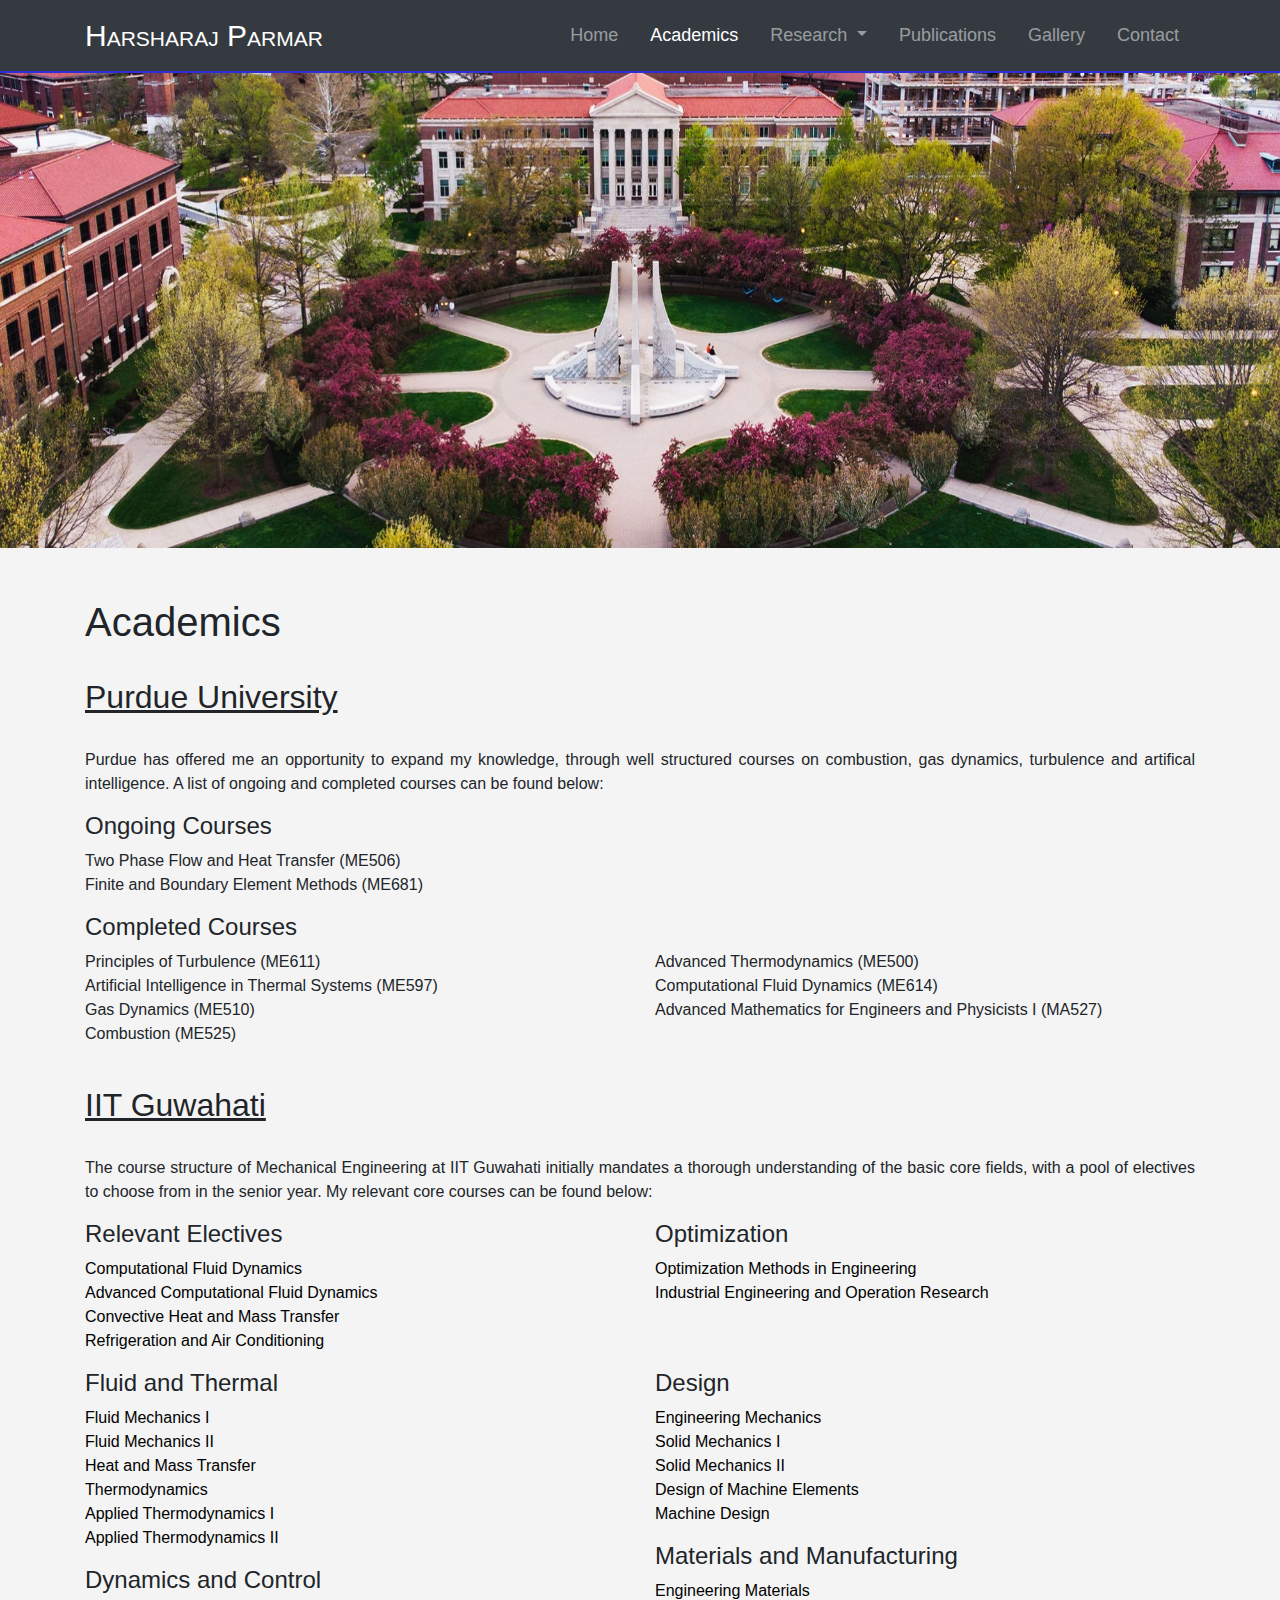
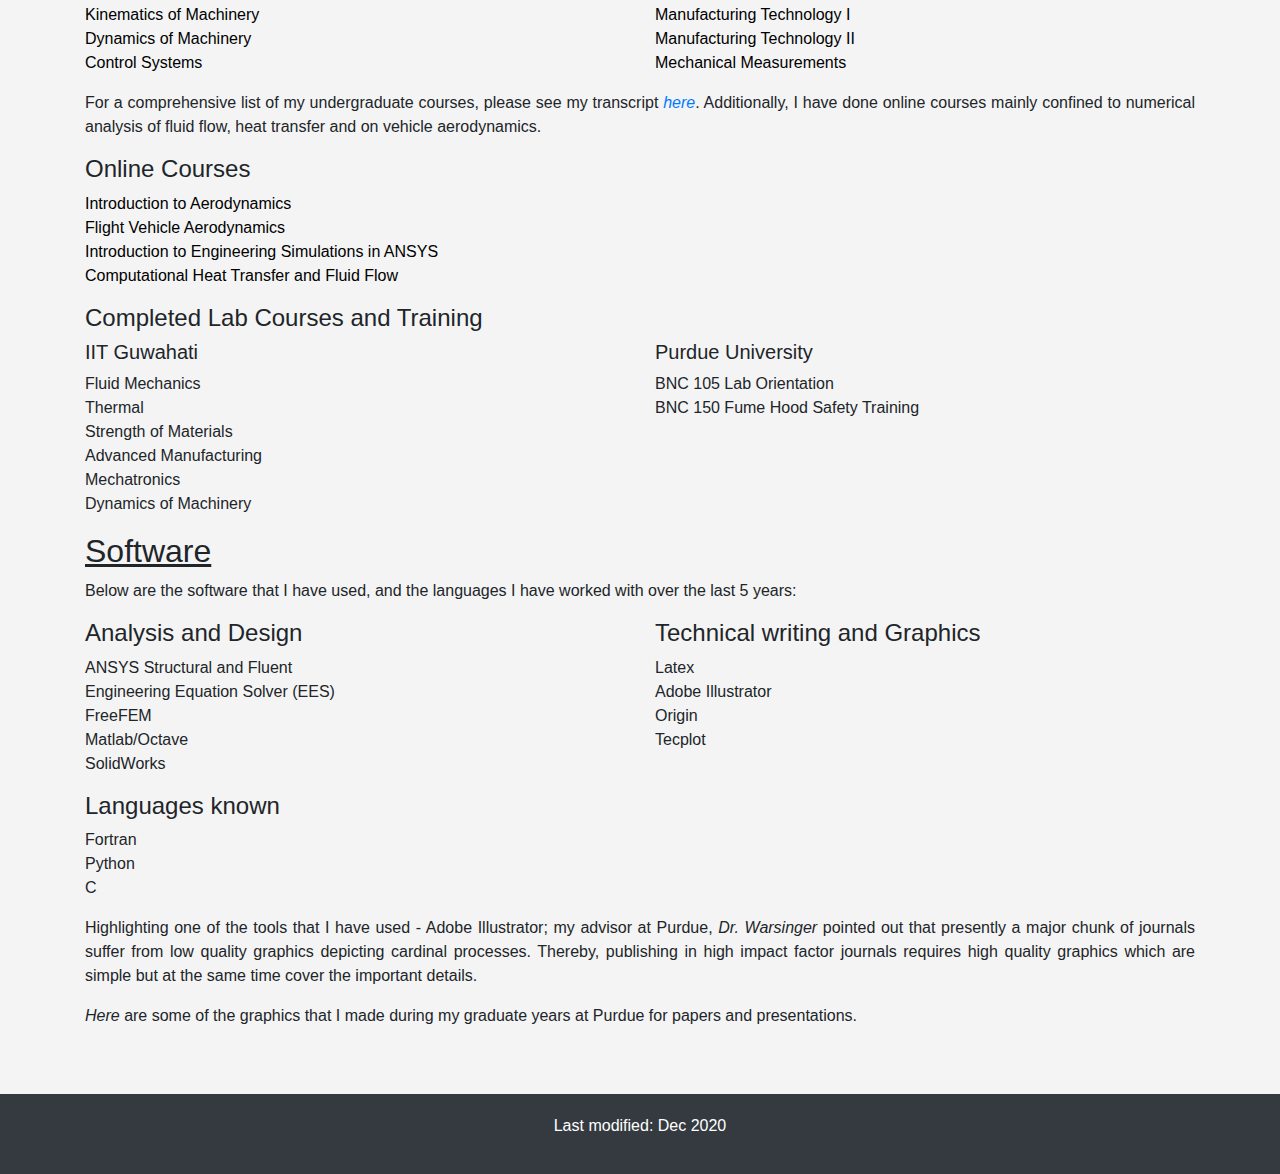
==== academics.html @ 8795d92b "Update academics.html" ====
<!DOCTYPE html>
<html>

  <head>
    <meta charset="utf-8">
    <meta name="viewport" content="width=device-width">
    <meta name="description" content="Personal webpage of Harsharaj Parmar">
	  <meta name="keywords" content="Harsharaj, Parmar, IIT Guwahati">
  	<meta name="author" content="Harsharaj Parmar">
    <title>Harsharaj Parmar | Academics</title>
    <script src="./js/jquery.min.js"></script>
    <script src="./js/popper.min.js"></script>
    <script src="./js/bootstrap.min.js"></script>
    <link rel="stylesheet" href="./css/bootstrap.min.css">
    <link rel="stylesheet" href="./css/style.css">
  </head>

  <body>
      <header>
          <nav class="navbar navbar-expand-lg navbar-dark bg-dark">
              <div class="container">
                  <a class="navbar-brand small-caps-text" href="index.html">Harsharaj Parmar</a>
                  <button class="navbar-toggler" type="button" data-toggle="collapse" data-target="#navbarNavDropdown" aria-controls="navbarNavDropdown" aria-expanded="false" aria-label="Toggle navigation">
                      <span class="navbar-toggler-icon"></span>
                  </button>
                  <div class="collapse navbar-collapse d-flex justify-content-end" id="navbarNavDropdown">
                      <ul class="navbar-nav">
                          <li class="nav-item">
                              <a class="nav-link" href="index.html">Home</a>
                          </li>
                          <li class="nav-item active">
                              <a class="nav-link" href="academics.html">Academics<span class="sr-only">(current)</span></a>
                          </li>
                          <li class="nav-item dropdown">
                              <a class="nav-link dropdown-toggle" href="#" id="navbarDropdownMenuLink" role="button" data-toggle="dropdown" aria-haspopup="true" aria-expanded="false">
                                  Research
                              </a>
                              <div class="dropdown-menu" aria-labelledby="navbarDropdownMenuLink">
                                <a class="dropdown-item" href="purdue.html">Purdue</a>
                                <a class="dropdown-item" href="btp.html">Bachelor's Thesis</a>
                                <a class="dropdown-item" href="course_projects.html">Course Projects</a>
                                <a class="dropdown-item" href="hanyang.html">Hanyang</a>
                              </div>
                          </li>
                          <li class="nav-item">
                              <a class="nav-link" href="publications.html">Publications</a>
                          </li>
                          <li class="nav-item">
                              <a class="nav-link" href="gallery.html">Gallery</a>
                          </li>
                          <li class="nav-item">
                              <a class="nav-link" href="contact.html">Contact</a>
                          </li>
                      </ul>
                  </div>
              </div>
          </nav>
      </header>

      <div id="carouselExampleSlidesOnly" class="carousel slide" data-ride="carousel">
        <div class="carousel-inner">
          <div class="carousel-item active">
            <img class="d-block w-100" src="./img/ME.jpg" style="height:475px; width:300px;" alt="First slide">
          </div>
          <div class="carousel-item">
            <img class="d-block w-100" src="./img/IIT_Guwahati.jpg" style="height:475px; width:300px;" alt="Second slide">
          </div>
        </div>
      </div>

      <div class="container">
              <section id="general-info">
              <h1 class="page-title">Academics</h1><br>

                <h2><u>Purdue University</u></h2><br>
                  <p>
                     Purdue has offered me an opportunity to expand my knowledge, through well structured courses on combustion, gas dynamics, turbulence and artifical intelligence. A list of ongoing and completed courses can be found below:
                  </p>

                  <h4>Ongoing Courses</h4>
                  <ul class="list-unstyled" id="course">
                    <li>Two Phase Flow and Heat Transfer (ME506)</li>
                    <li>Finite and Boundary Element Methods (ME681)</li>
                  </ul>

                  <h4>Completed Courses</h4>
                  <div class="row">
                    <div class="col-md-6">
                      <ul class="list-unstyled" id="course">
                        <li>Principles of Turbulence (ME611)</li>
                        <li>Artificial Intelligence in Thermal Systems (ME597)</li>
                        <li>Gas Dynamics (ME510)</li>
                        <li>Combustion (ME525)</li>
                      </ul>
                    </div>
                    <div class="col-md-6">
                      <ul class="list-unstyled" id="course">
                        <li>Advanced Thermodynamics (ME500)</li>
                        <li>Computational Fluid Dynamics (ME614)</li>
                        <li>Advanced Mathematics for Engineers and Physicists I (MA527)</li>
                      </ul>
                    </div>
                  </div><br>

                <h2><u>IIT Guwahati</u></h2><br>
                    <p>
                      The course structure of Mechanical Engineering at IIT Guwahati initially mandates a thorough understanding of the basic core fields, with a pool of electives to choose from in the senior year. My relevant core courses can be found below:
                    </p>

                    <div class="row">
                      <div class="col-md-6">
                        <h4 class="page-title">Relevant Electives</h4>
                        <ul class="list-unstyled" id="course">
                          <li><a href="./pdfs/Computational Fluid Dynamics.pdf" target="_blank">Computational Fluid Dynamics</a></li>
                          <li><a href="./pdfs/ACFD.pdf" target="_blank">Advanced Computational Fluid Dynamics</a></li>
                          <li><a href="./pdfs/CHMT.pdf" target="_blank">Convective Heat and Mass Transfer</a></li>
                          <li><a href="./pdfs/Refrigeration and Airconditioning.pdf" target="_blank">Refrigeration and Air Conditioning</a></li>
                        </ul>
                      </div>
                      <div class="col-md-6">
                        <h4 class="page-title">Optimization</h4>
                        <ul class="list-unstyled" id="course">
                          <li><a href="./pdfs/Optimization.pdf" target="_blank">Optimization Methods in Engineering</a></li>
                          <li><a href="./pdfs/IEOR.pdf" target="_blank">Industrial Engineering and Operation Research</a></li>
                        </ul>
                      </div>
                    </div>

                    <div class="row">
                          <div class="col-md-6">
                          <h4 class="page-title">Fluid and Thermal</h4>
                          <ul class="list-unstyled" id="course">
                            <li><a href="./pdfs/Fluid Mechanics.pdf" target="_blank">Fluid Mechanics I</a></li>
                            <li><a href="./pdfs/Fluid Mechanics II.pdf" target="_blank">Fluid Mechanics II</a></li>
                            <li><a href="./pdfs/Heat and Mass Transfer.pdf" target="_blank">Heat and Mass Transfer</a></li>
                            <li><a href="./pdfs/Thermodynamics.pdf" target="_blank">Thermodynamics</a></li>
                            <li><a href="./pdfs/Applied Thermodynamics.pdf" target="_blank">Applied Thermodynamics I</a></li>
                            <li><a href="./pdfs/Applied Thermodynamics II.pdf" target="_blank">Applied Thermodynamics II</a></li>
                          </ul>

                          <h4 class="page-title">Dynamics and Control</h4>
                          <ul class="list-unstyled" id="course">
                            <li><a href="./pdfs/Kinematics of Machinery.pdf" target="_blank">Kinematics of Machinery</a></li>
                            <li><a href="./pdfs/Dynamics of Machinery.pdf" target="_blank">Dynamics of Machinery</a></li>
                            <li><a href="./pdfs/Control Systems.pdf" target="_blank">Control Systems</a></li>
                          </ul>
                          </div>

                          <div class="col-md-6">
                          <h4 class="page-title">Design</h4>
                          <ul class="list-unstyled" id="course">
                            <li><a href="./pdfs/Engineering Mechanics.pdf" target="_blank">Engineering Mechanics</a></li>
                            <li><a href="./pdfs/Solid Mechanics.pdf" target="_blank">Solid Mechanics I</a></li>
                            <li><a href="./pdfs/Solid Mechanics II.pdf" target="_blank">Solid Mechanics II</a></li>
                            <li><a href="./pdfs/Design of Machine Elements.pdf" target="_blank">Design of Machine Elements</a></li>
                            <li><a href="./pdfs/Machine Design.pdf" target="_blank">Machine Design</a></li>
                          </ul>

                          <h4 class="page-title">Materials and Manufacturing</h4>
                          <ul class="list-unstyled" id="course">
                            <li><a href="./pdfs/Engineering Materials.pdf" target="_blank">Engineering Materials</a></li>
                            <li><a href="./pdfs/Manufacturing Technology.pdf" target="_blank">Manufacturing Technology I</a></li>
                            <li><a href="./pdfs/Manufacturing Technology II.pdf" target="_blank">Manufacturing Technology II</a></li>
                            <li><a href="./pdfs/Measurements.pdf" target="_blank">Mechanical Measurements</a></li>
                          </ul>
                          </div>
                      </div>

                      <p>
                        For a comprehensive list of my undergraduate courses, please see my transcript <a id="course" href="./pdfs/Official Transcript.pdf" target="_blank"><i>here</i></a>. Additionally, I have done online courses mainly confined to numerical analysis of fluid flow, heat transfer and on vehicle aerodynamics.
                      </p>

                      <h4>Online Courses</h4>
                      <ul class="list-unstyled" id="course">
                        <li><a href="https://www.edx.org/course/introduction-to-aerodynamics" target="_blank">Introduction to Aerodynamics</a>
                        <li><a href="https://www.edx.org/course/flight-vehicle-aerodynamics-mitx-16-110x-0" target="_blank">Flight Vehicle Aerodynamics</a>
                        <li><a href="https://www.edx.org/course/a-hands-on-introduction-to-engineering-simulations" target="_blank">Introduction to Engineering Simulations in ANSYS</a>
                        <li><a href="https://nptel.ac.in/courses/112108091/" target="_blank">Computational Heat Transfer and Fluid Flow</a>
                      </ul>

                      <h4>Completed Lab Courses and Training</h4>
                      <div class="row">
                              <div class="col-md-6">
                                      <h5>IIT Guwahati</h5>
                                      <ul class="list-unstyled" id="course">
                                        <li>Fluid Mechanics</li>
                                        <li>Thermal</li>
                                        <li>Strength of Materials</li>
                                        <li>Advanced Manufacturing</li>
                                        <li>Mechatronics</li>
                                        <li>Dynamics of Machinery</li>
                                      </ul>
                              </div>

                              <div class="col-md-6">
                                      <h5>Purdue University</h5>
                                      <ul class="list-unstyled" id="course">
                                        <li>BNC 105 Lab Orientation</li>
                                        <li>BNC 150 Fume Hood Safety Training</li>
                                      </ul>
                              </div>
                      </div>

                      <h2><u>Software</u></h2>
                      <p>
                        Below are the software that I have used, and the languages I have worked with over the last 5 years:
                      </p>
                      <div class="row">
                              <div class="col-md-6">
                                      <h4>Analysis and Design</h4>
                                              <ul class="list-unstyled">
                                                <li>ANSYS Structural and Fluent</li>
                                                <li>Engineering Equation Solver (EES)</li>
                                                <li>FreeFEM</li>
                                                <li>Matlab/Octave</li>
                                                <li>SolidWorks</li>
                                              </ul>

                                      <h4>Languages known</h4>
                                              <ul class="list-unstyled">
                                                <li>Fortran</li>
                                                <li>Python</li>
                                                <li>C</li>
                                              </ul>
                              </div>

                              <div class="col-md-6">
                                      <h4>Technical writing and Graphics</h4>
                                              <ul class="list-unstyled">
                                                <li>Latex</li>
                                                <li>Adobe Illustrator</li>
                                                <li>Origin</li>
                                                <li>Tecplot</li>
                                              </ul>
                              </div>
                      </div>

                      <p>
                        Highlighting one of the tools that I have used - Adobe Illustrator; my advisor at Purdue, <i>Dr. Warsinger</i> pointed out that presently a major chunk of journals suffer from low quality graphics depicting cardinal processes. Thereby, publishing in high impact factor journals requires high quality graphics which are simple but at the same time cover the important details.
                      </p>

                      <p>
                        <i>Here</i> are some of the graphics that I made during my graduate years at Purdue for papers and presentations.
                      </p>

              </section>
      </div>

      <footer class="bg-dark">
          <p>Last modified: Dec 2020</p>
      </footer>

  </body>
</html>
---- css/style.css ----
body {
  background-color:#f4f4f4;
}

nav {
  border-bottom: 2px solid #2e2edc;
  font-size: 18px;
}

.navbar-brand {
  font-size: 30px;
}

.nav-item {
  margin: 0 8px;
}

.small-caps-text {
  font-variant: small-caps;
}

/* Showcase */
#showcase{
  min-height:400px;
  background:url('../img/Von-karmann.jpg') no-repeat;
  background-position: center left;
  text-align:center;
  color:#ffffff;
  border-bottom: 1px solid #dddddd;
}

#showcase2{
  min-height:400px;
  background:url('../img/IIT Guwahati.jpg') no-repeat;
  background-position: center;
  background-size: cover;
  color:#ffffff;
  border-bottom: 1px solid #dddddd;
}

#general-info {
  padding: 50px 0;
  text-align: justify;
}

#general-info .col-md-9 {
  padding-right: 30px;
}

#home-sidebar {
  padding: 30px 20px;
  color: #ffffff;
  text-align: left;
}

ul#course li{
  list-style: none;
}

ul#course a{
  text-decoration: none;
  color: #000;
}

ul#course a:hover{
  text-decoration: underline;
  color: #5DADE2;
}

footer {
  text-align: center;
  color: white;
  padding: 20px 0;
}
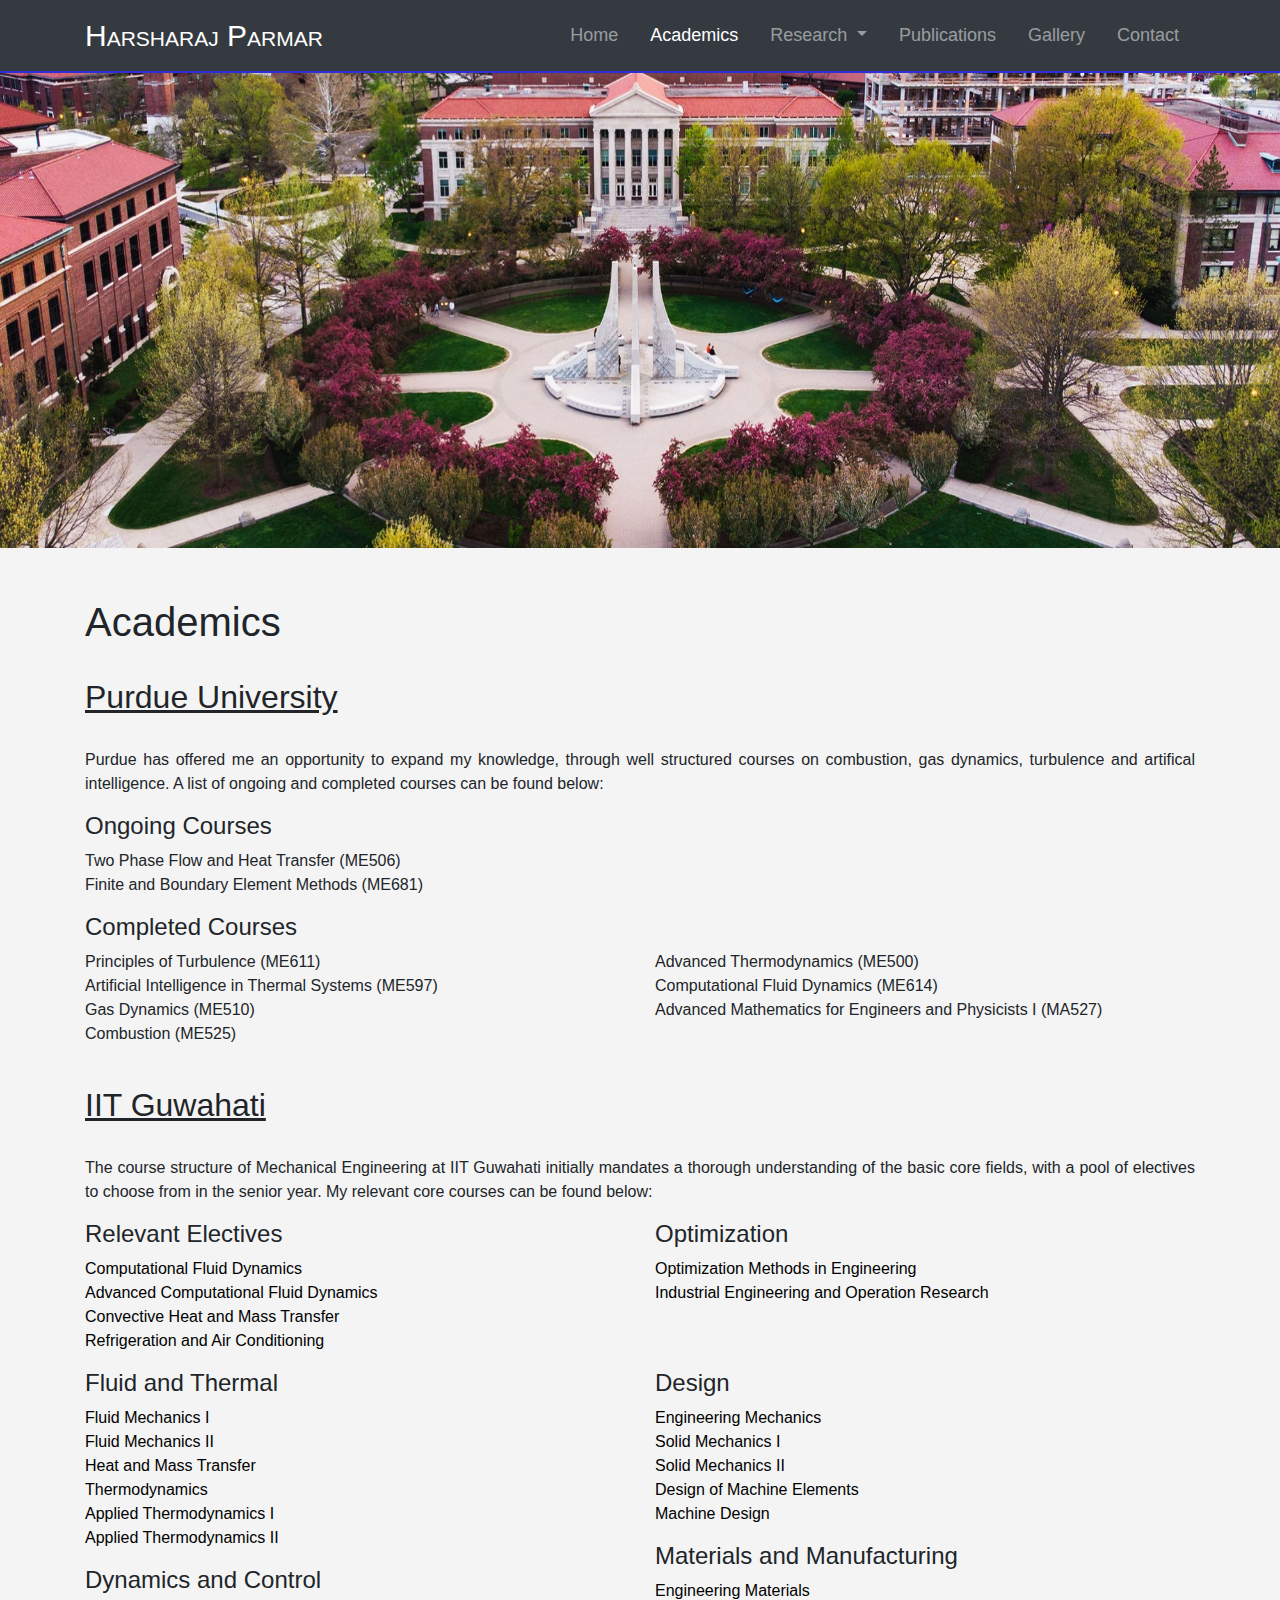
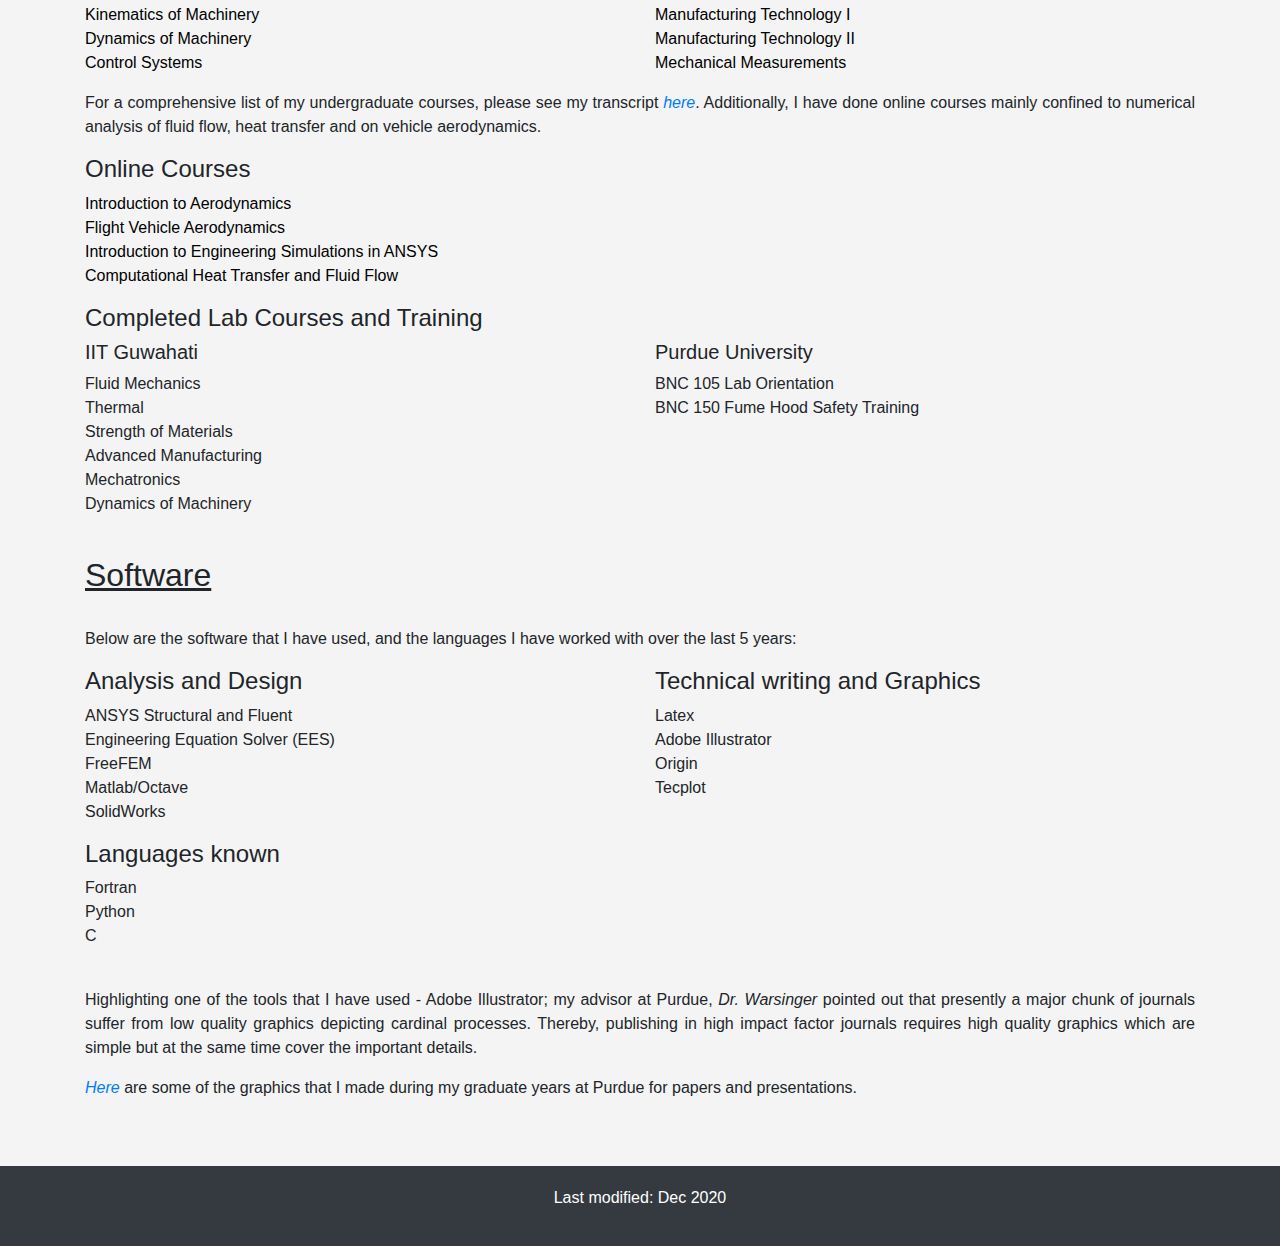
==== commit 1ae9e47e: "Update academics.html" ====
--- a/academics.html
+++ b/academics.html
@@ -199,9 +199,9 @@
                                         <li>BNC 150 Fume Hood Safety Training</li>
                                       </ul>
                               </div>
-                      </div>
-
-                      <h2><u>Software</u></h2>
+                      </div><br>
+
+                      <h2><u>Software</u></h2><br>
                       <p>
                         Below are the software that I have used, and the languages I have worked with over the last 5 years:
                       </p>
@@ -233,14 +233,14 @@
                                                 <li>Tecplot</li>
                                               </ul>
                               </div>
-                      </div>
+                      </div><br>
 
                       <p>
                         Highlighting one of the tools that I have used - Adobe Illustrator; my advisor at Purdue, <i>Dr. Warsinger</i> pointed out that presently a major chunk of journals suffer from low quality graphics depicting cardinal processes. Thereby, publishing in high impact factor journals requires high quality graphics which are simple but at the same time cover the important details.
                       </p>
 
                       <p>
-                        <i>Here</i> are some of the graphics that I made during my graduate years at Purdue for papers and presentations.
+                        <a id="course" href="gallery.html"><i>Here</i></a> are some of the graphics that I made during my graduate years at Purdue for papers and presentations.
                       </p>
 
               </section>
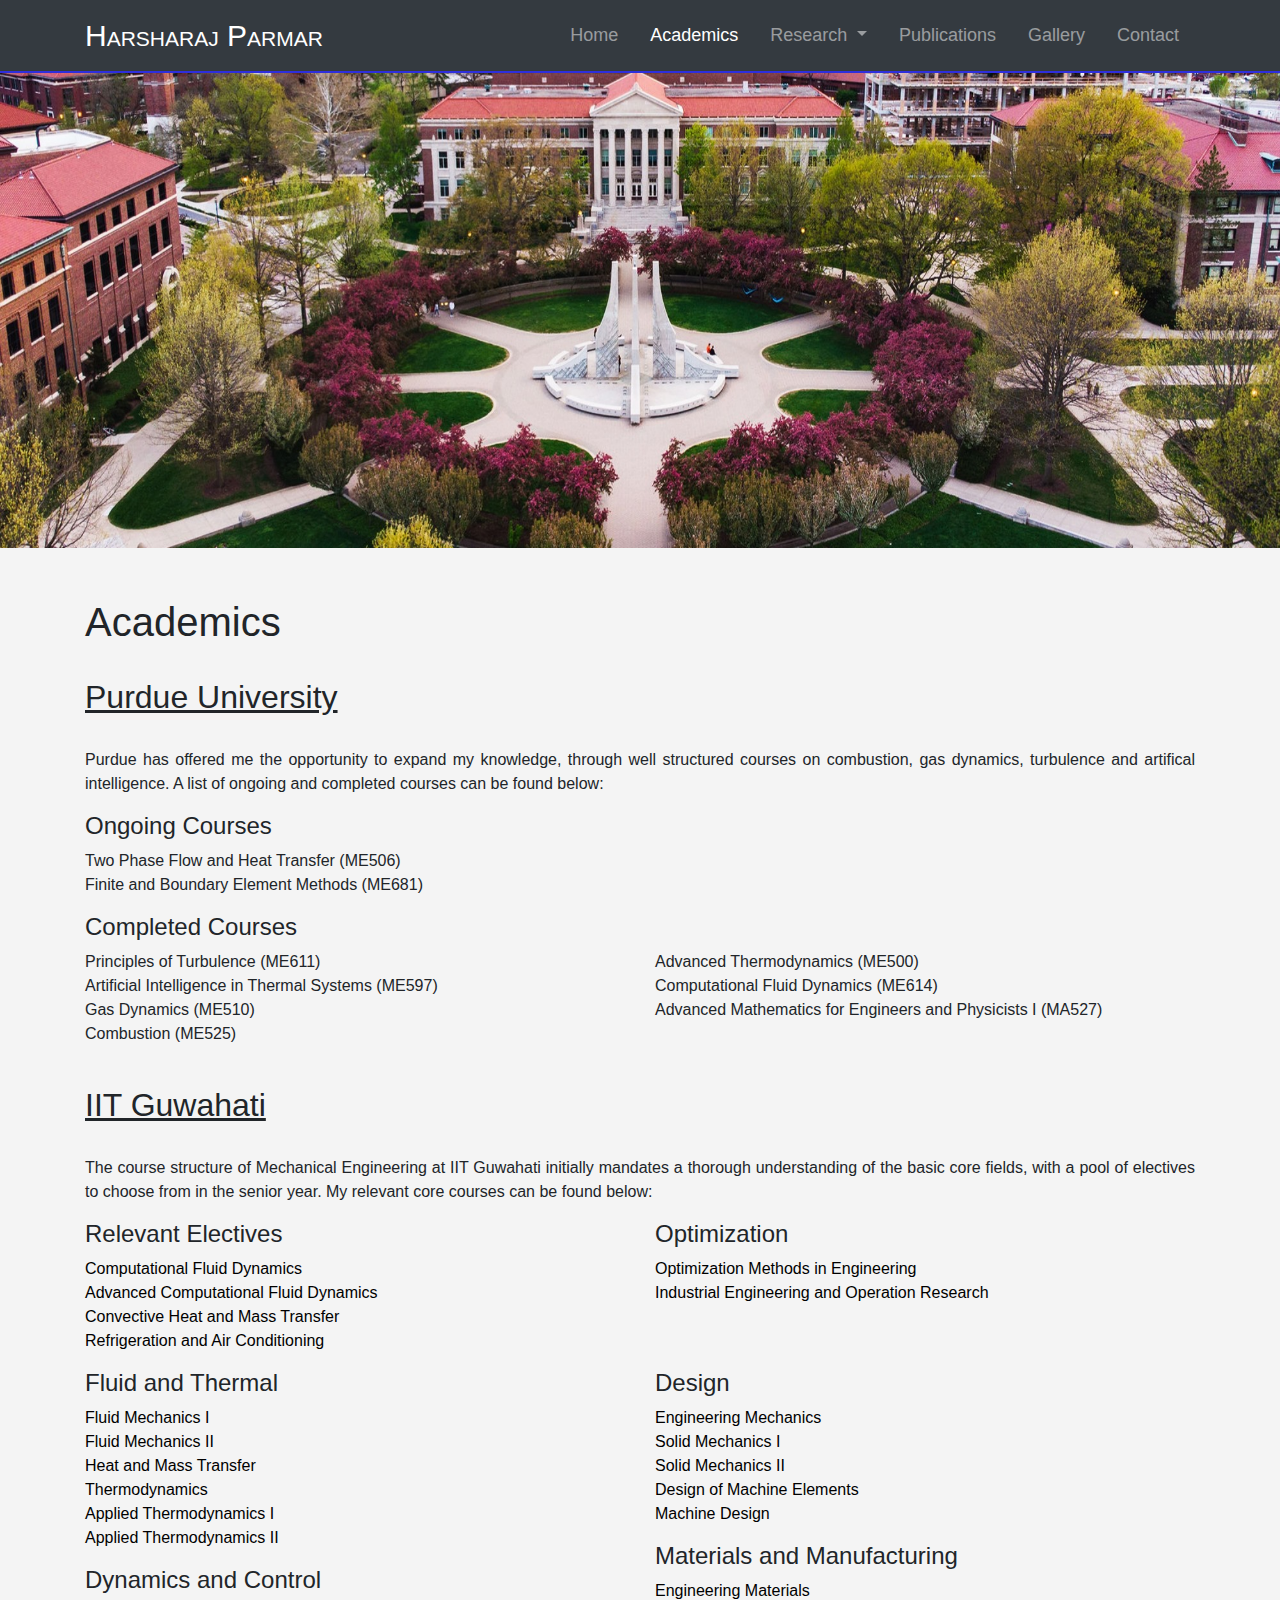
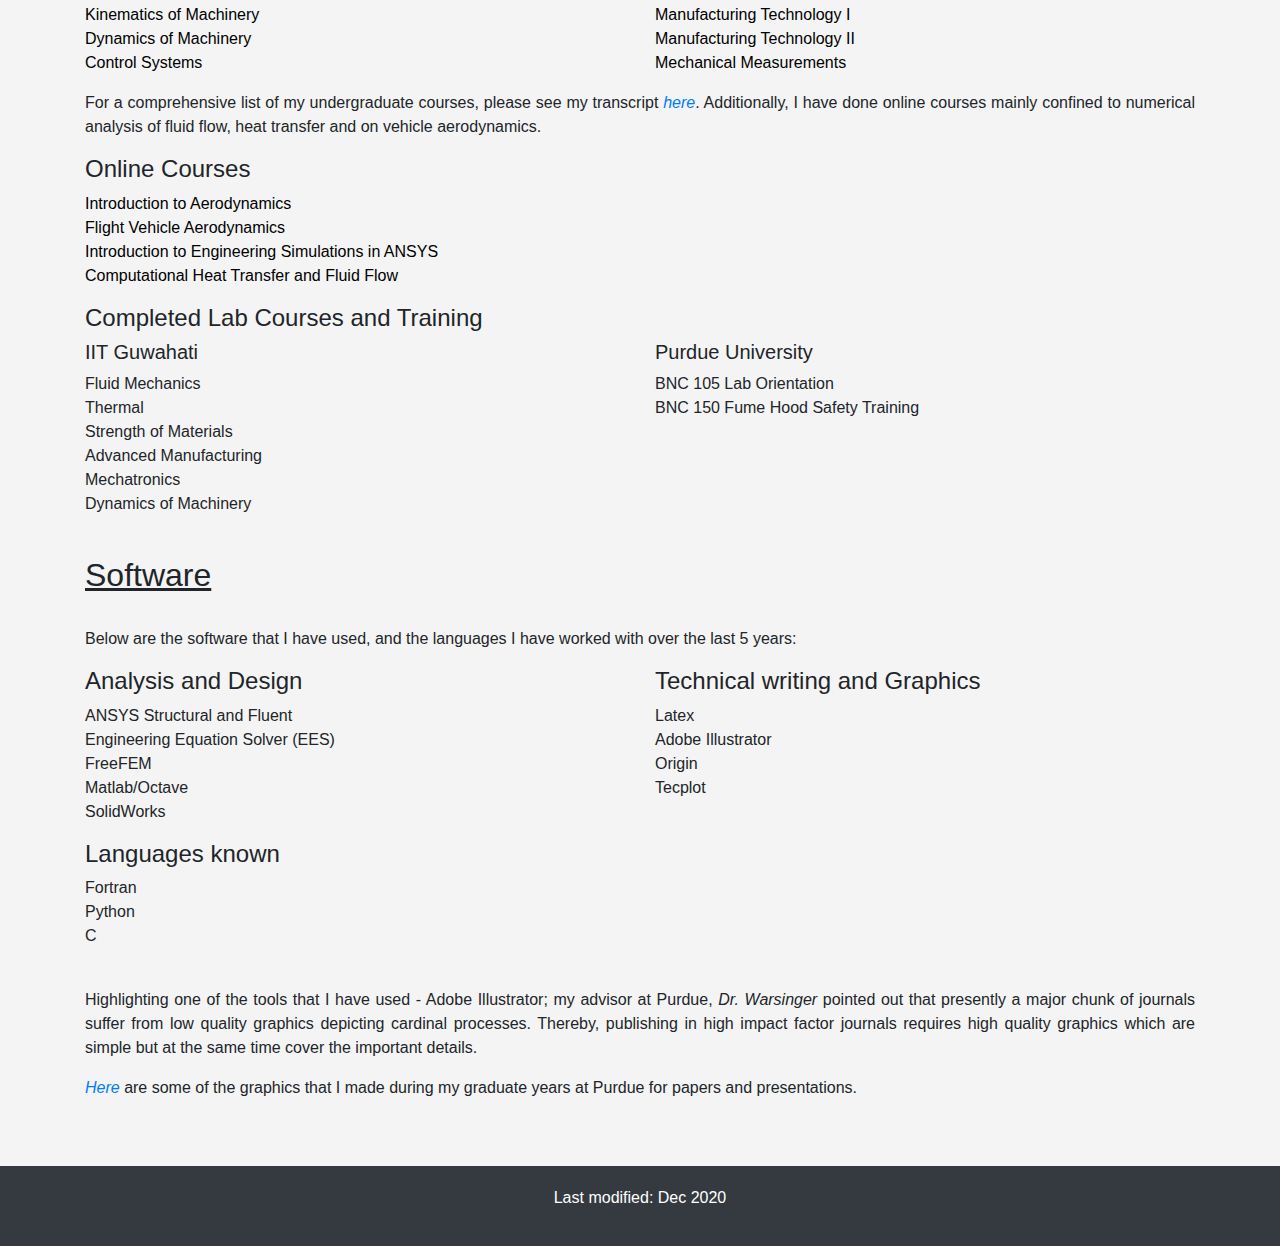
==== commit 667e4878: "contact" ====
--- a/academics.html
+++ b/academics.html
@@ -74,7 +74,7 @@
 
                 <h2><u>Purdue University</u></h2><br>
                   <p>
-                     Purdue has offered me an opportunity to expand my knowledge, through well structured courses on combustion, gas dynamics, turbulence and artifical intelligence. A list of ongoing and completed courses can be found below:
+                     Purdue has offered me the opportunity to expand my knowledge, through well structured courses on combustion, gas dynamics, turbulence and artifical intelligence. A list of ongoing and completed courses can be found below:
                   </p>
 
                   <h4>Ongoing Courses</h4>
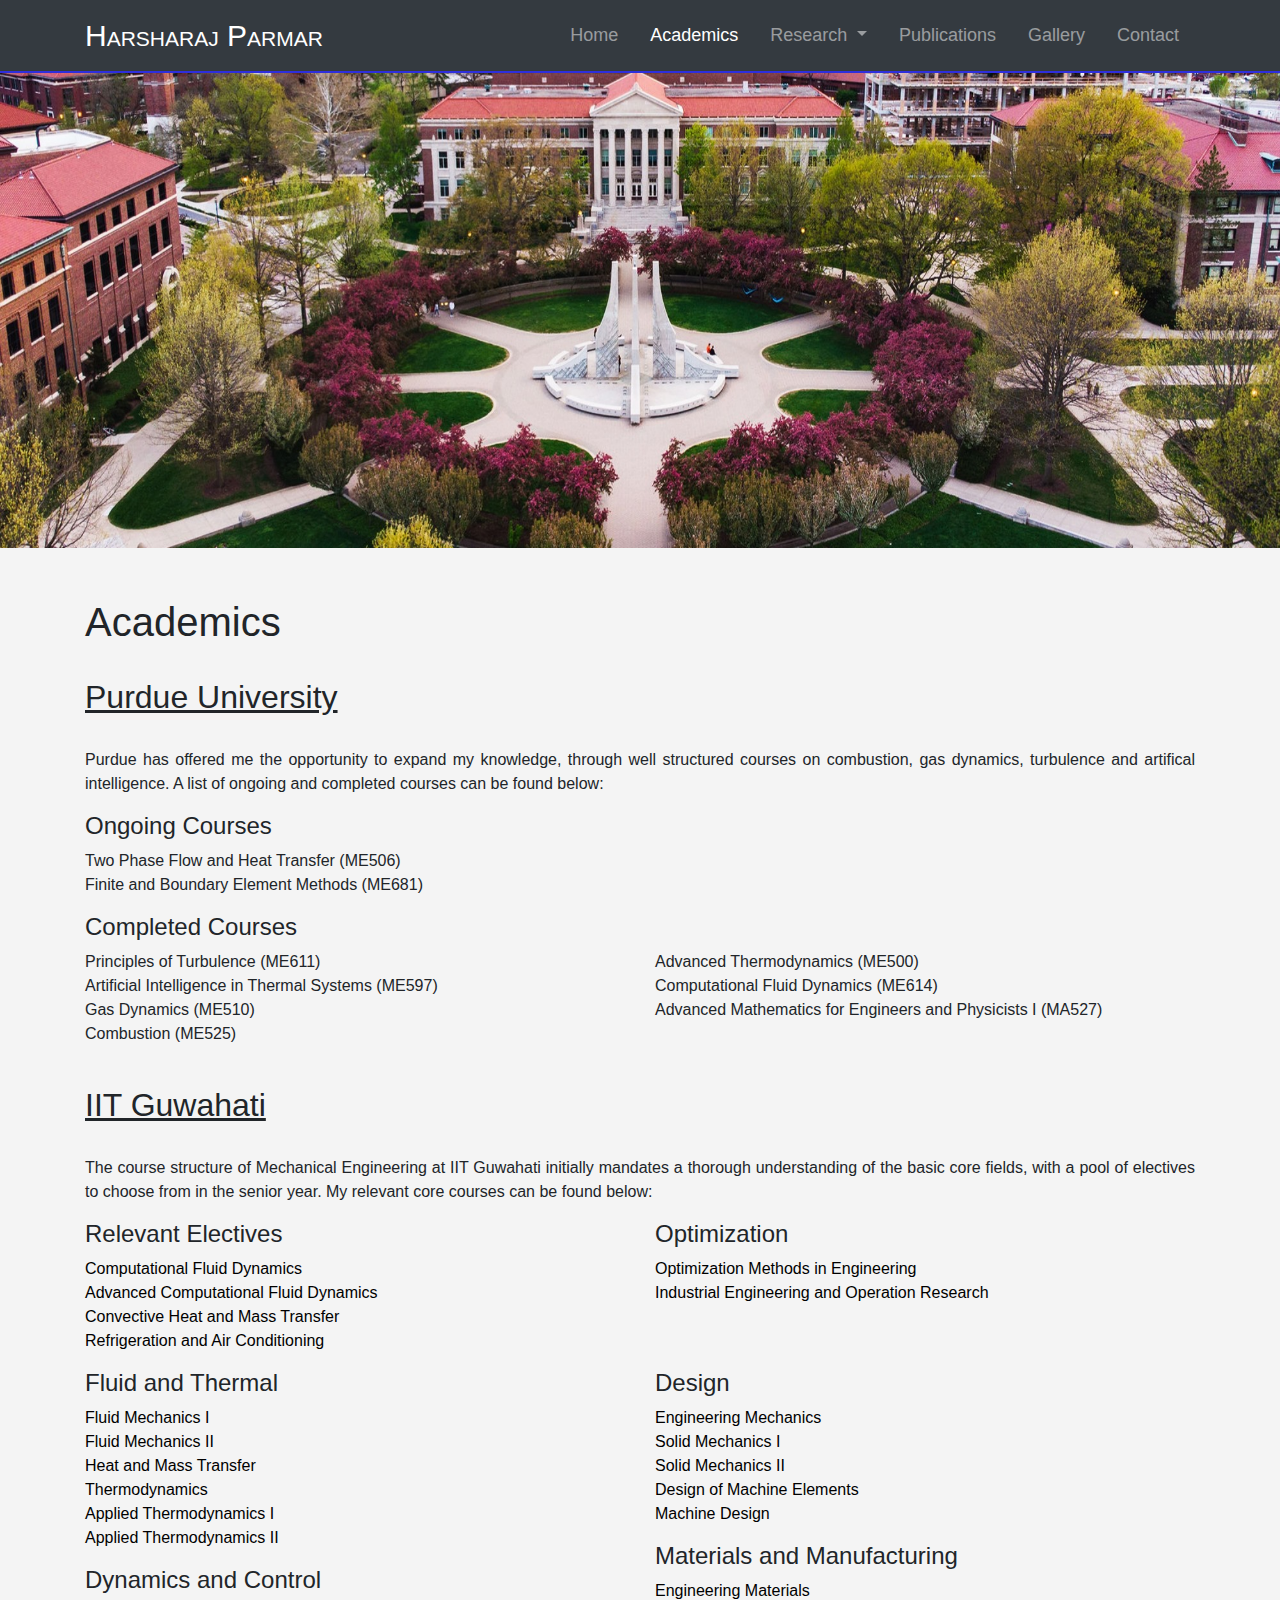
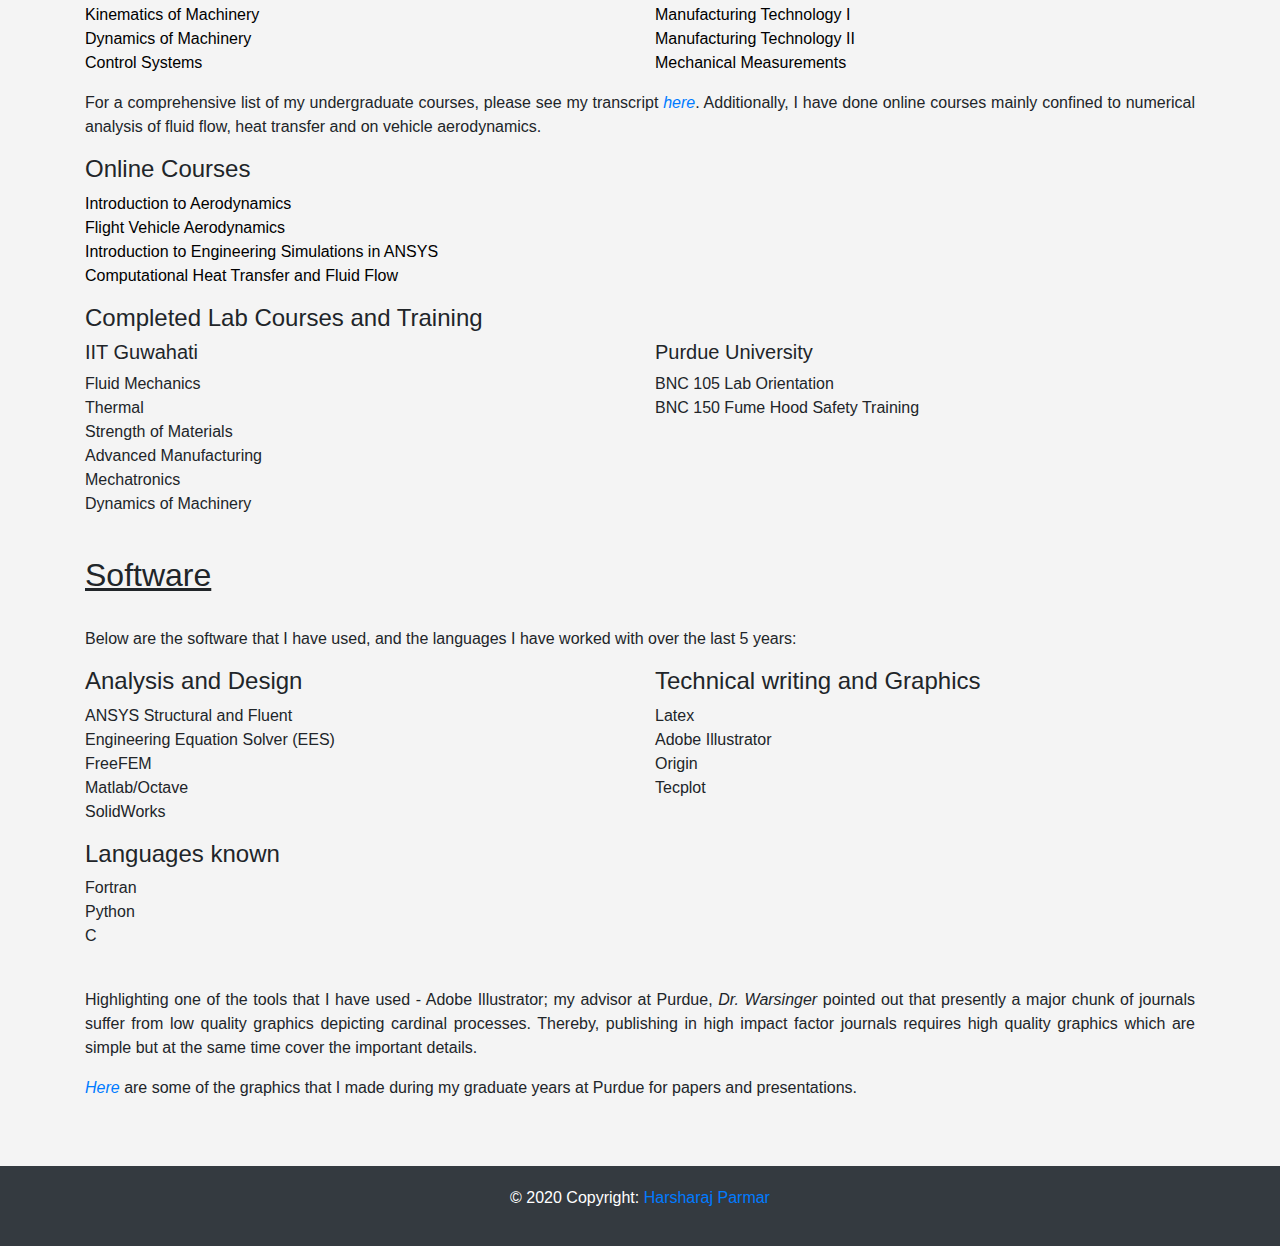
==== commit ad1c057f: "cp" ====
--- a/academics.html
+++ b/academics.html
@@ -247,7 +247,7 @@
       </div>
 
       <footer class="bg-dark">
-          <p>Last modified: Dec 2020</p>
+          <p>© 2020 Copyright: <a id="course" href="https://harsharajp.github.io/index.html">Harsharaj Parmar</a></p>
       </footer>
 
   </body>
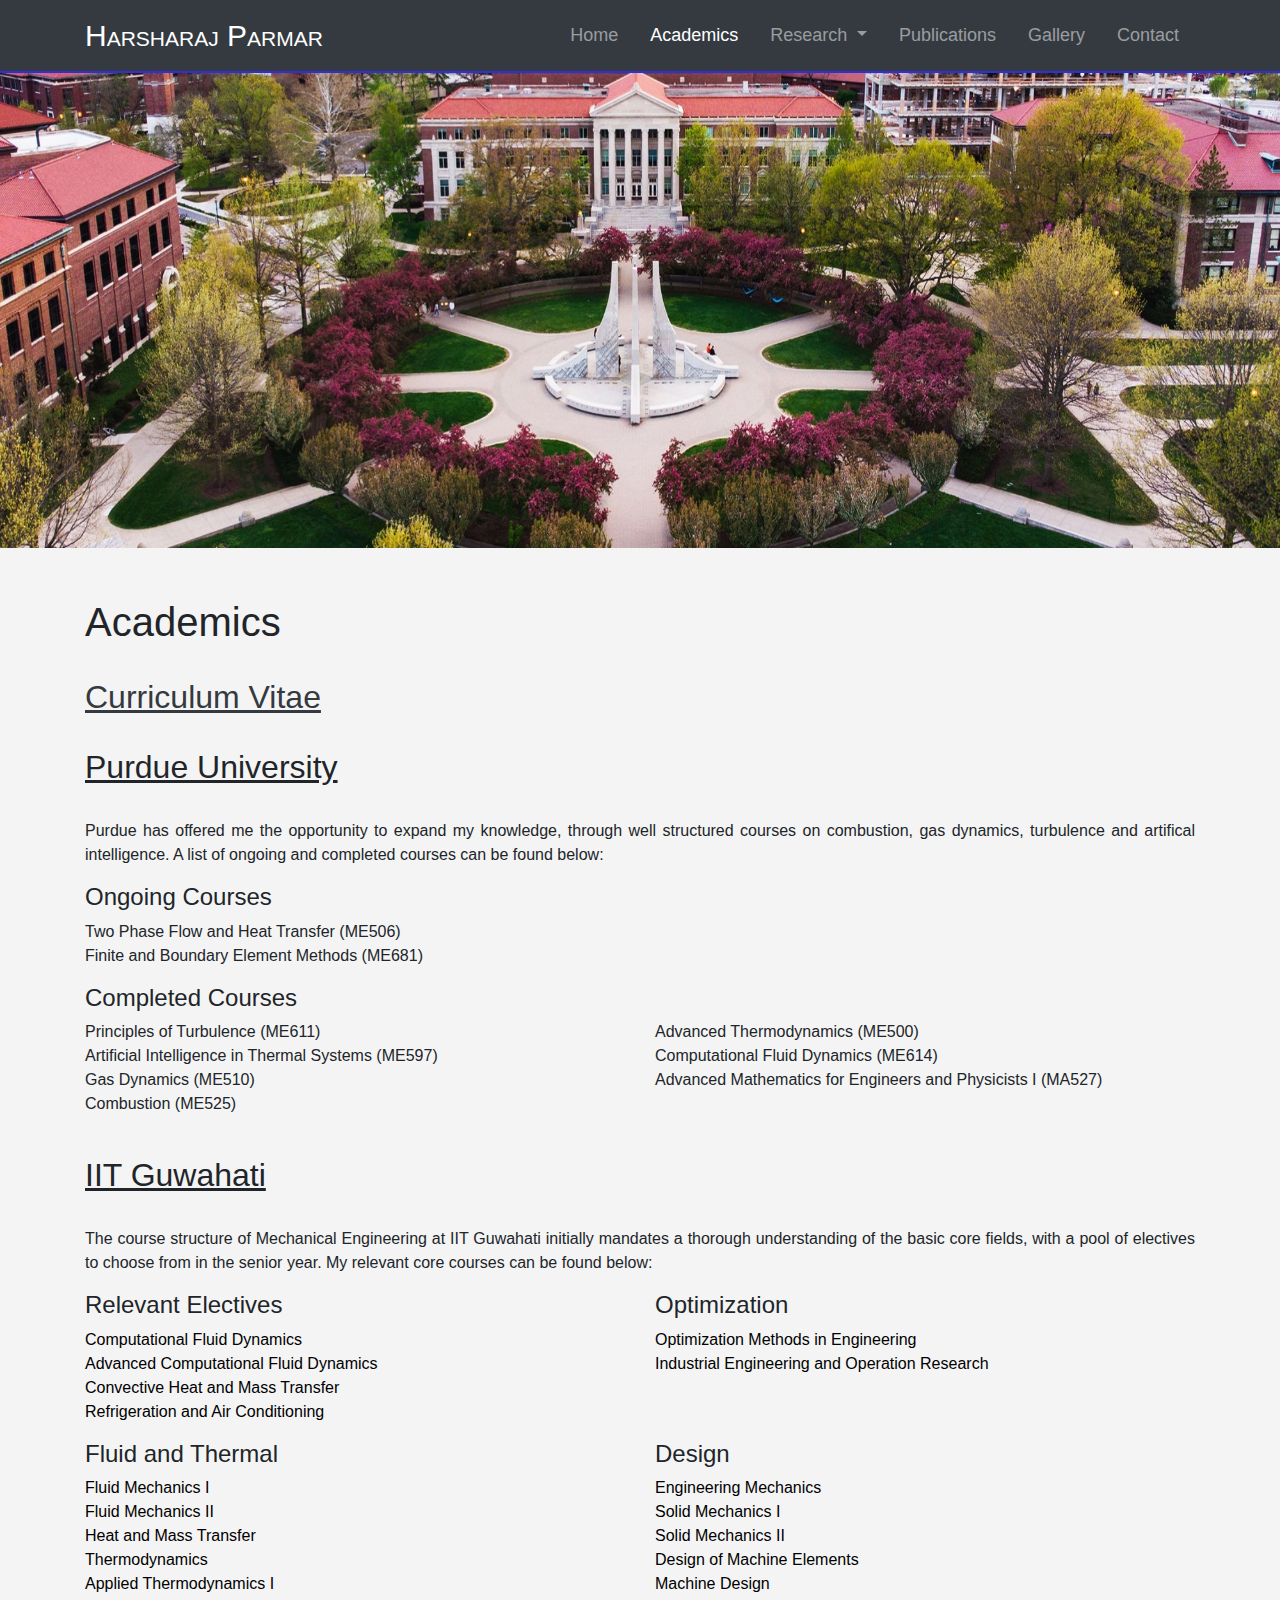
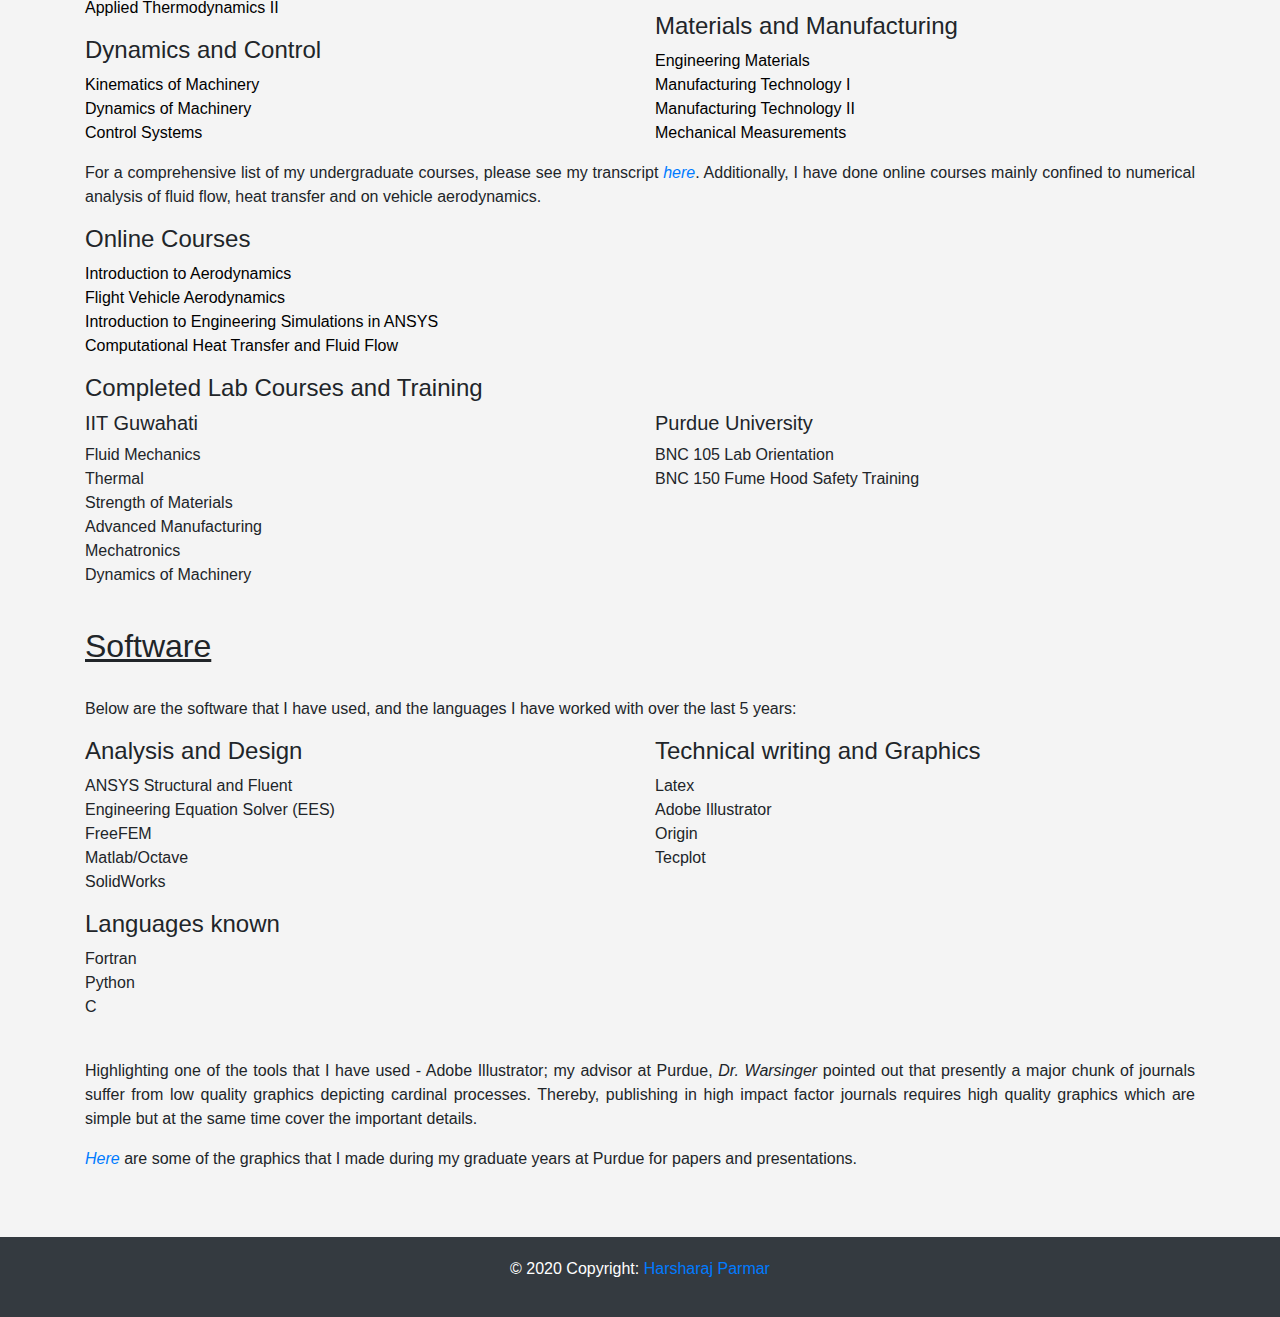
==== commit 1ff97447: "cv" ====
--- a/academics.html
+++ b/academics.html
@@ -57,7 +57,7 @@
           </nav>
       </header>
 
-      <div id="carouselExampleSlidesOnly" class="carousel slide" data-ride="carousel">
+      <div id="carouselExampleSlidesOnly" class="carousel slide carousel-fade" data-ride="carousel">
         <div class="carousel-inner">
           <div class="carousel-item active">
             <img class="d-block w-100" src="./img/ME.jpg" style="height:475px; width:300px;" alt="First slide">
@@ -71,6 +71,8 @@
       <div class="container">
               <section id="general-info">
               <h1 class="page-title">Academics</h1><br>
+
+                <a class="text-dark" href="./pdfs/CV.pdf" target="_blank"><h2><u>Curriculum Vitae</u></h2></a><br>
 
                 <h2><u>Purdue University</u></h2><br>
                   <p>
--- a/css/style.css
+++ b/css/style.css
@@ -72,3 +72,8 @@
   color: white;
   padding: 20px 0;
 }
+
+.carousel-control-next,
+.carousel-control-prev /*, .carousel-indicators */ {
+    filter: invert(100%);
+}
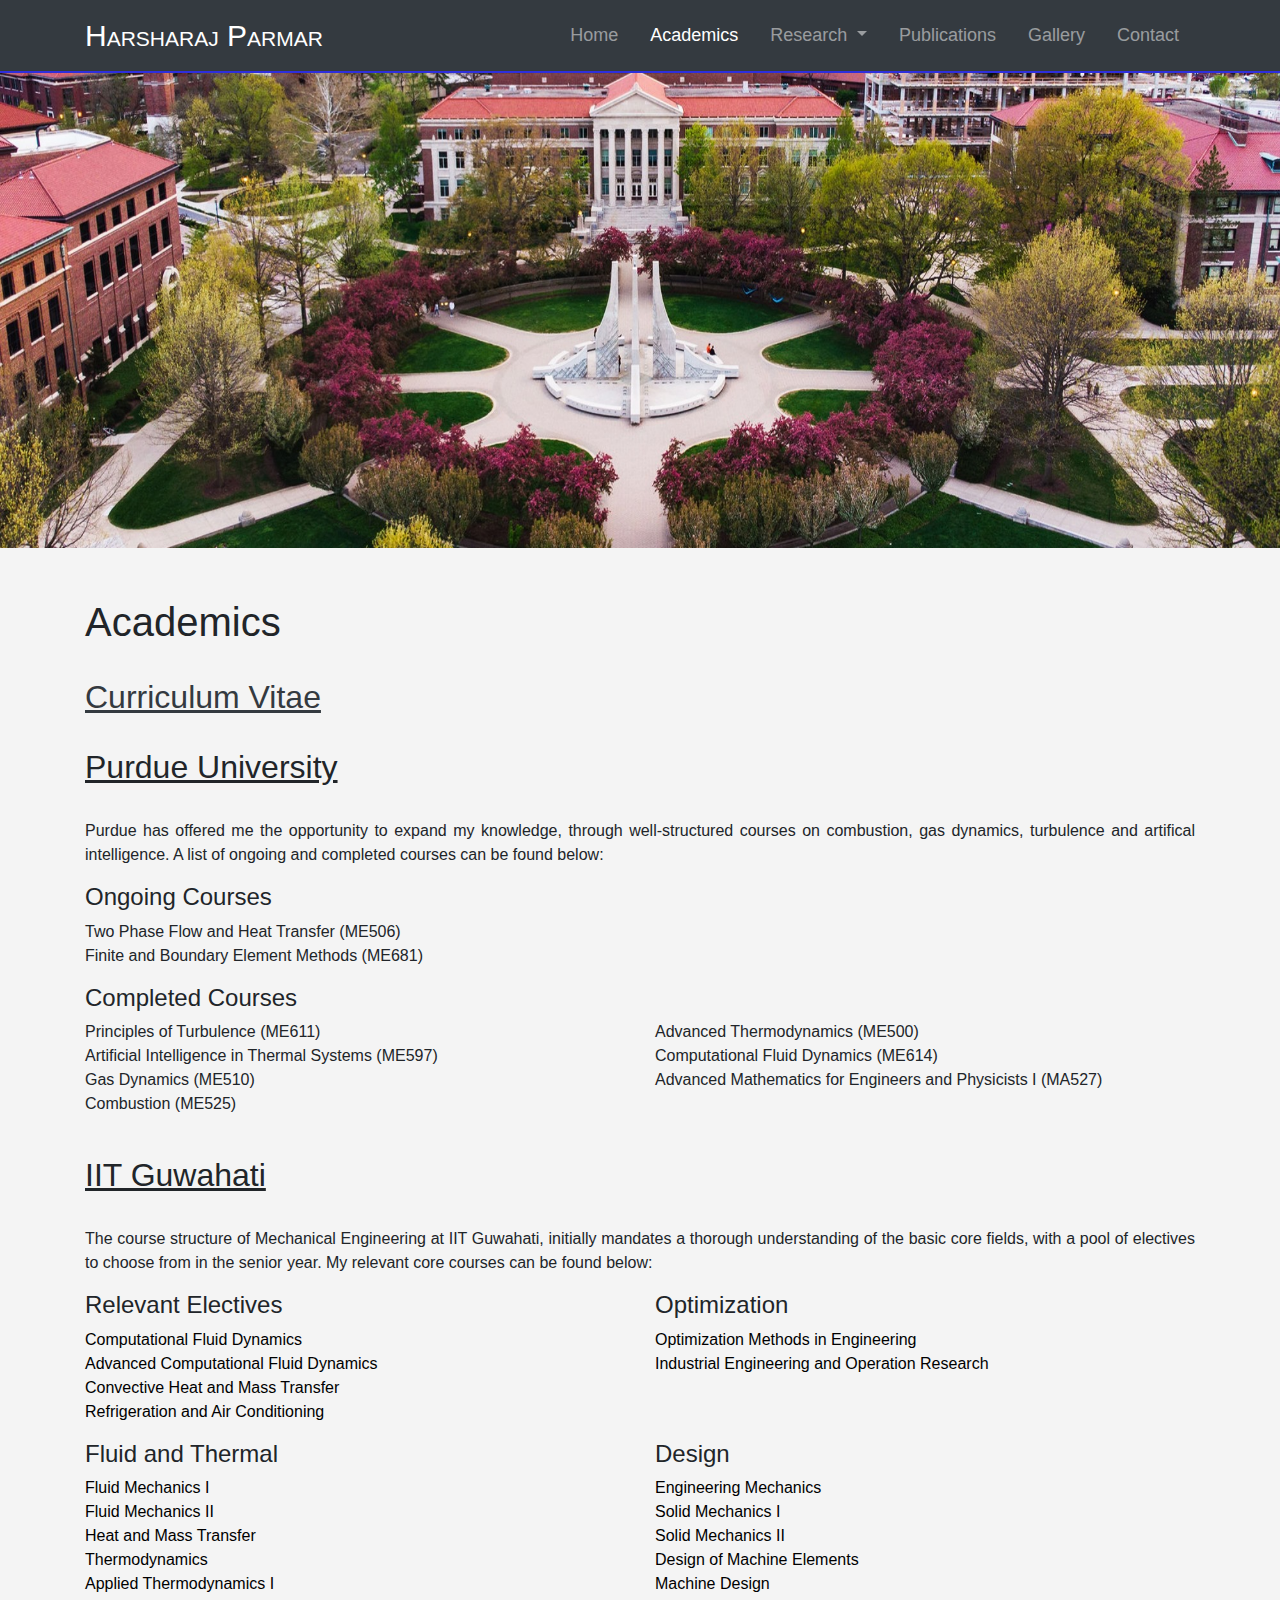
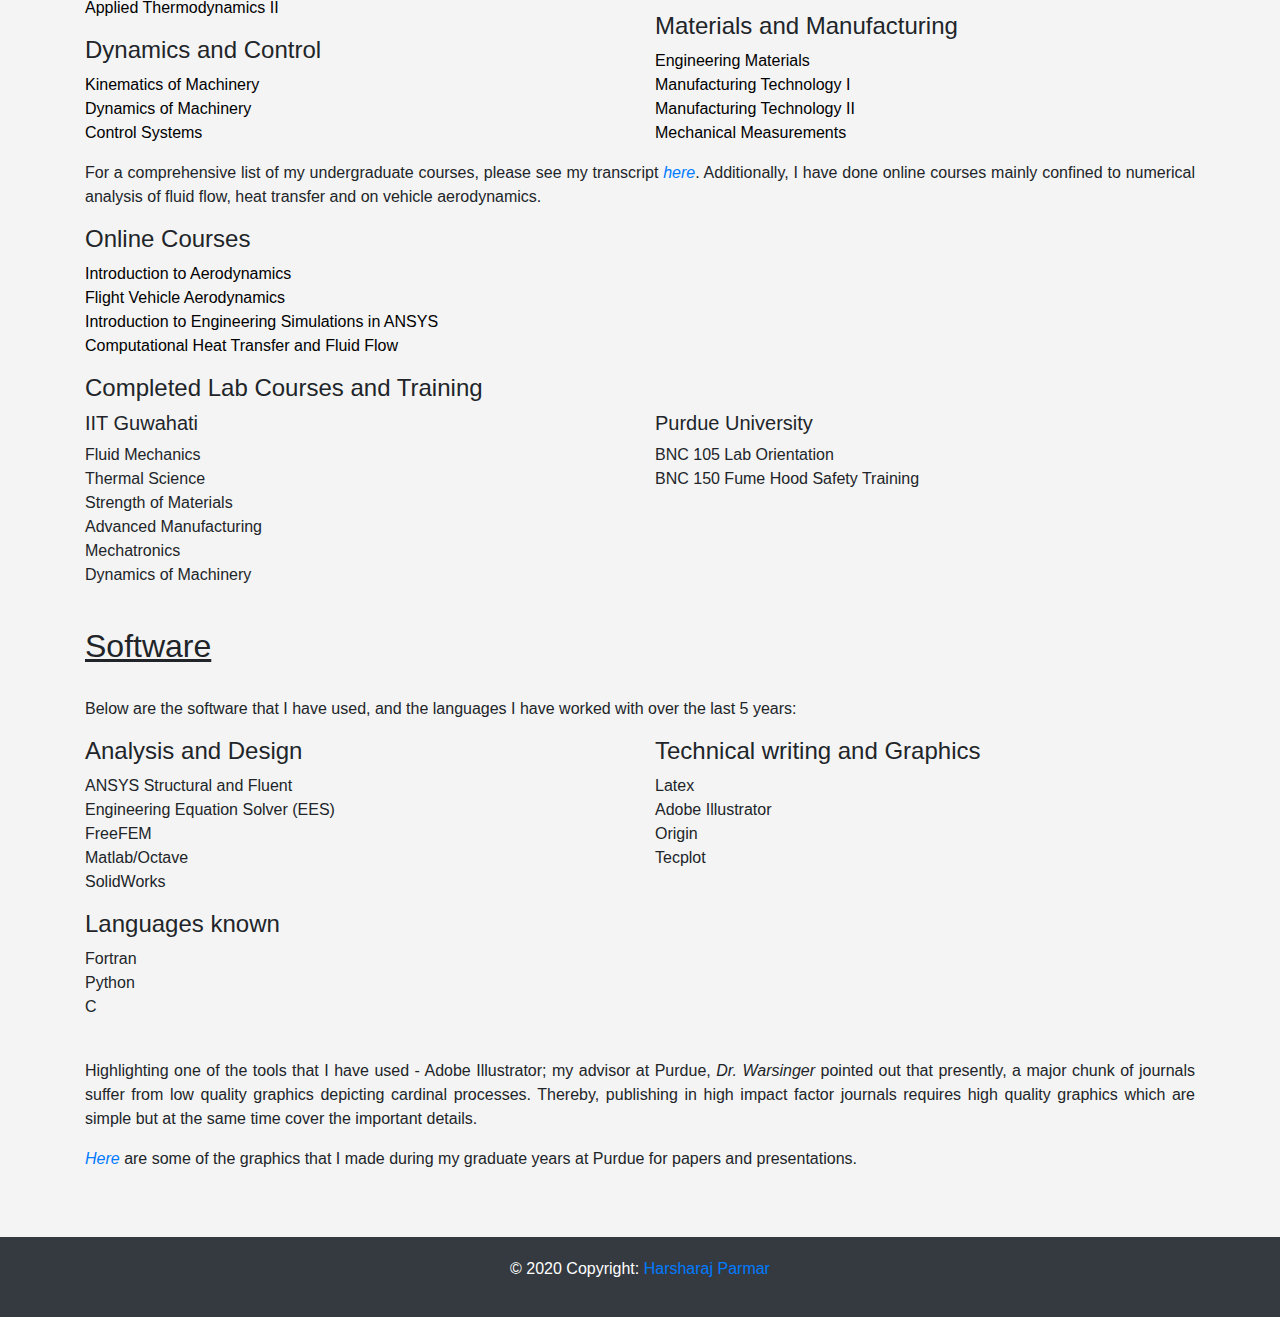
==== commit 66038bc5: "typos" ====
--- a/academics.html
+++ b/academics.html
@@ -76,7 +76,7 @@
 
                 <h2><u>Purdue University</u></h2><br>
                   <p>
-                     Purdue has offered me the opportunity to expand my knowledge, through well structured courses on combustion, gas dynamics, turbulence and artifical intelligence. A list of ongoing and completed courses can be found below:
+                     Purdue has offered me the opportunity to expand my knowledge, through well-structured courses on combustion, gas dynamics, turbulence and artifical intelligence. A list of ongoing and completed courses can be found below:
                   </p>
 
                   <h4>Ongoing Courses</h4>
@@ -106,7 +106,7 @@
 
                 <h2><u>IIT Guwahati</u></h2><br>
                     <p>
-                      The course structure of Mechanical Engineering at IIT Guwahati initially mandates a thorough understanding of the basic core fields, with a pool of electives to choose from in the senior year. My relevant core courses can be found below:
+                      The course structure of Mechanical Engineering at IIT Guwahati, initially mandates a thorough understanding of the basic core fields, with a pool of electives to choose from in the senior year. My relevant core courses can be found below:
                     </p>
 
                     <div class="row">
@@ -186,7 +186,7 @@
                                       <h5>IIT Guwahati</h5>
                                       <ul class="list-unstyled" id="course">
                                         <li>Fluid Mechanics</li>
-                                        <li>Thermal</li>
+                                        <li>Thermal Science</li>
                                         <li>Strength of Materials</li>
                                         <li>Advanced Manufacturing</li>
                                         <li>Mechatronics</li>
@@ -238,7 +238,7 @@
                       </div><br>
 
                       <p>
-                        Highlighting one of the tools that I have used - Adobe Illustrator; my advisor at Purdue, <i>Dr. Warsinger</i> pointed out that presently a major chunk of journals suffer from low quality graphics depicting cardinal processes. Thereby, publishing in high impact factor journals requires high quality graphics which are simple but at the same time cover the important details.
+                        Highlighting one of the tools that I have used - Adobe Illustrator; my advisor at Purdue, <i>Dr. Warsinger</i> pointed out that presently, a major chunk of journals suffer from low quality graphics depicting cardinal processes. Thereby, publishing in high impact factor journals requires high quality graphics which are simple but at the same time cover the important details.
                       </p>
 
                       <p>
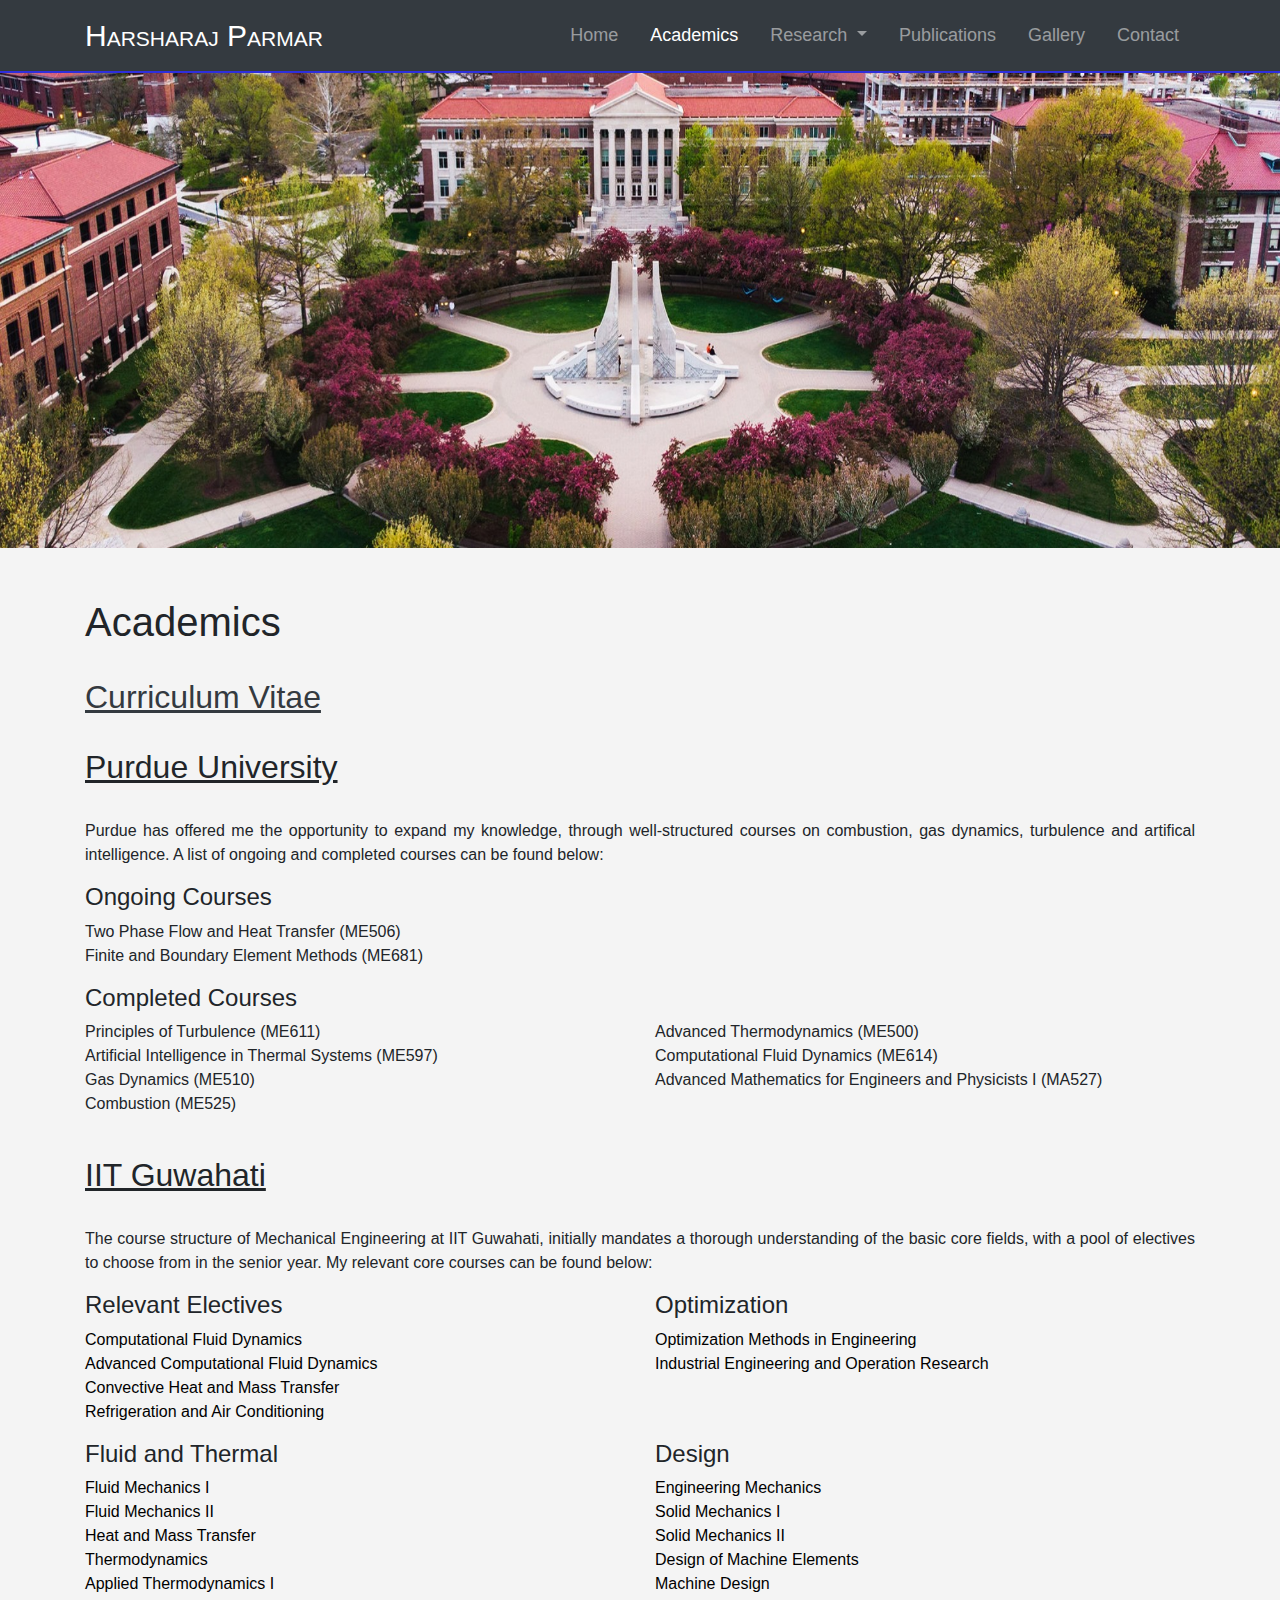
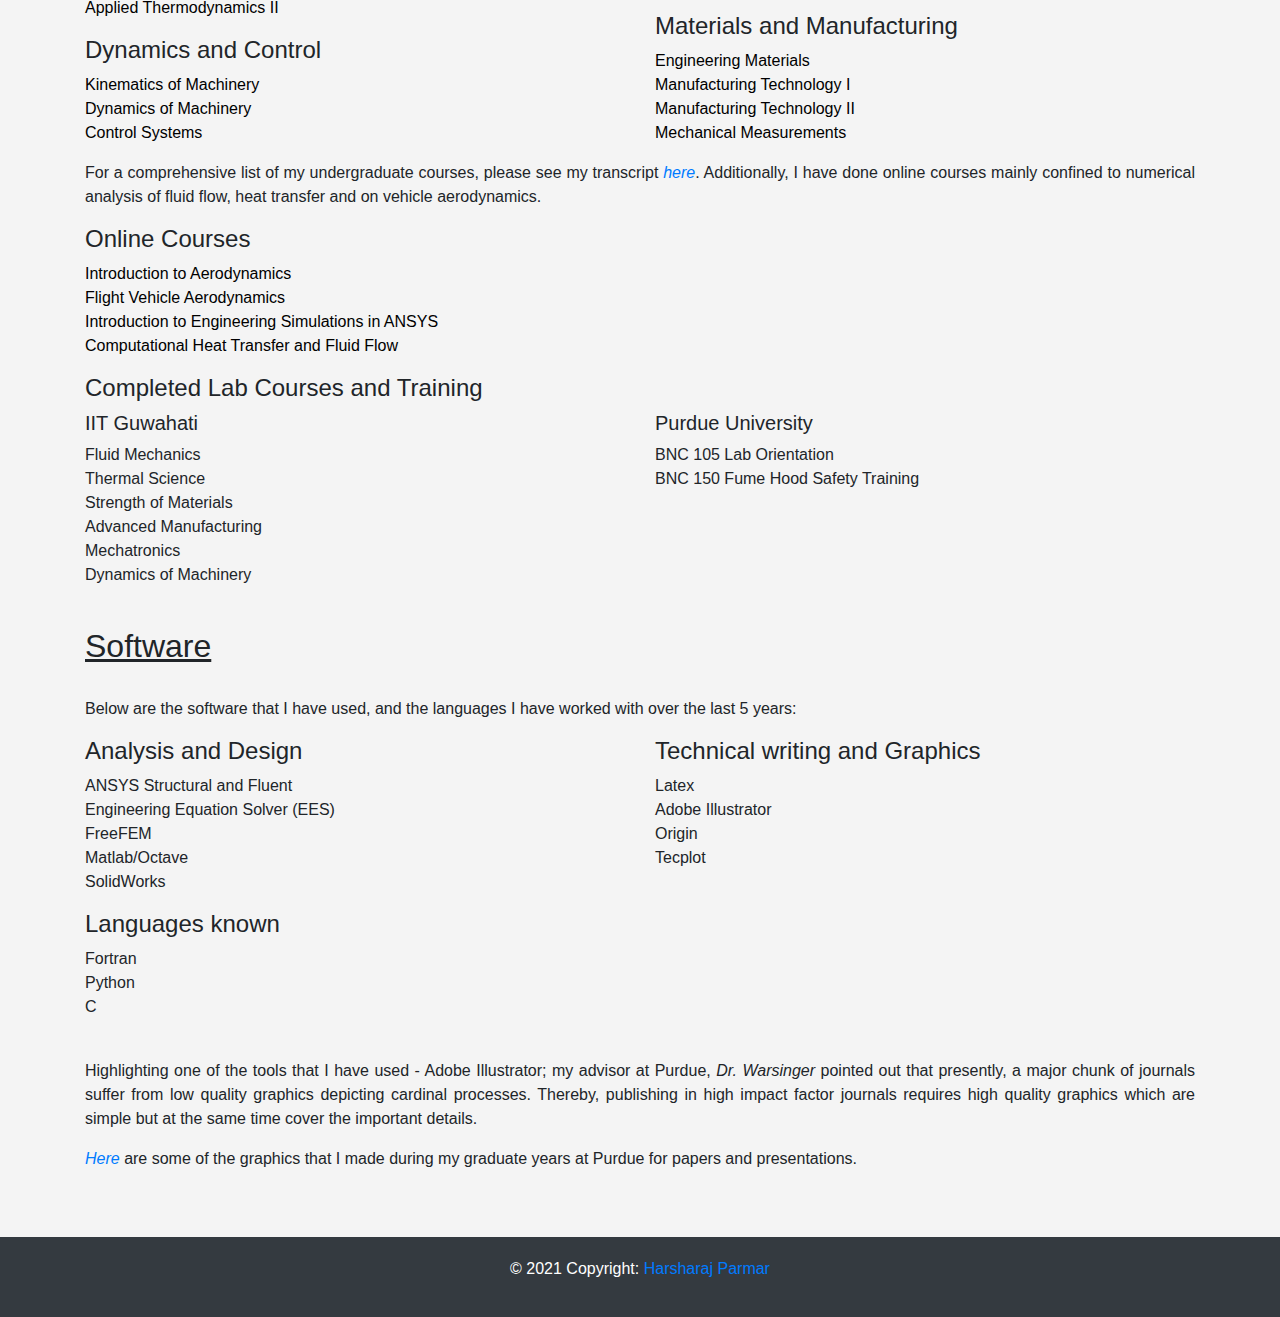
==== commit d3d7cf66: "New_year" ====
--- a/academics.html
+++ b/academics.html
@@ -5,7 +5,7 @@
     <meta charset="utf-8">
     <meta name="viewport" content="width=device-width">
     <meta name="description" content="Personal webpage of Harsharaj Parmar">
-	  <meta name="keywords" content="Harsharaj, Parmar, IIT Guwahati">
+	  <meta name="keywords" content="Harsharaj, Parmar, Purdue, IIT Guwahati">
   	<meta name="author" content="Harsharaj Parmar">
     <title>Harsharaj Parmar | Academics</title>
     <script src="./js/jquery.min.js"></script>
@@ -249,7 +249,7 @@
       </div>
 
       <footer class="bg-dark">
-          <p>© 2020 Copyright: <a id="course" href="https://harsharajp.github.io/index.html">Harsharaj Parmar</a></p>
+          <p>© 2021 Copyright: <a id="course" href="https://harsharajp.github.io/index.html">Harsharaj Parmar</a></p>
       </footer>
 
   </body>
